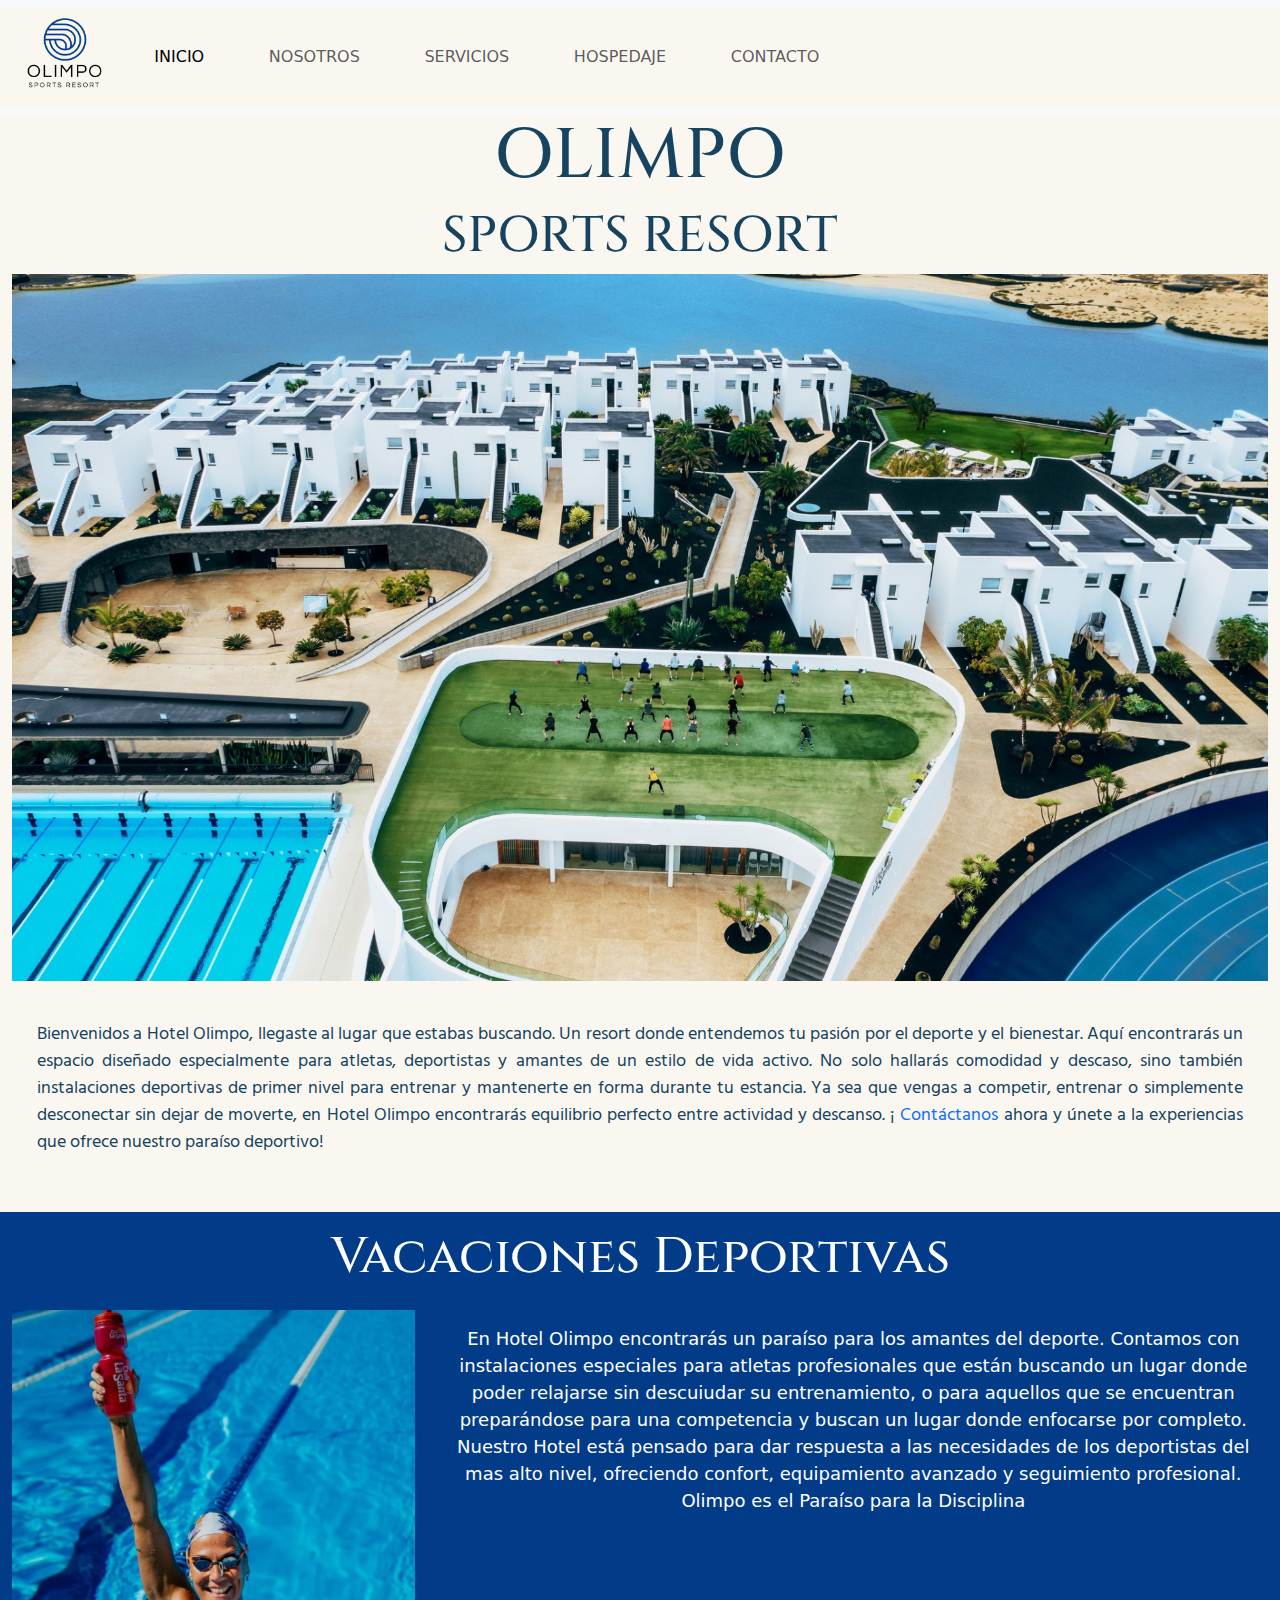
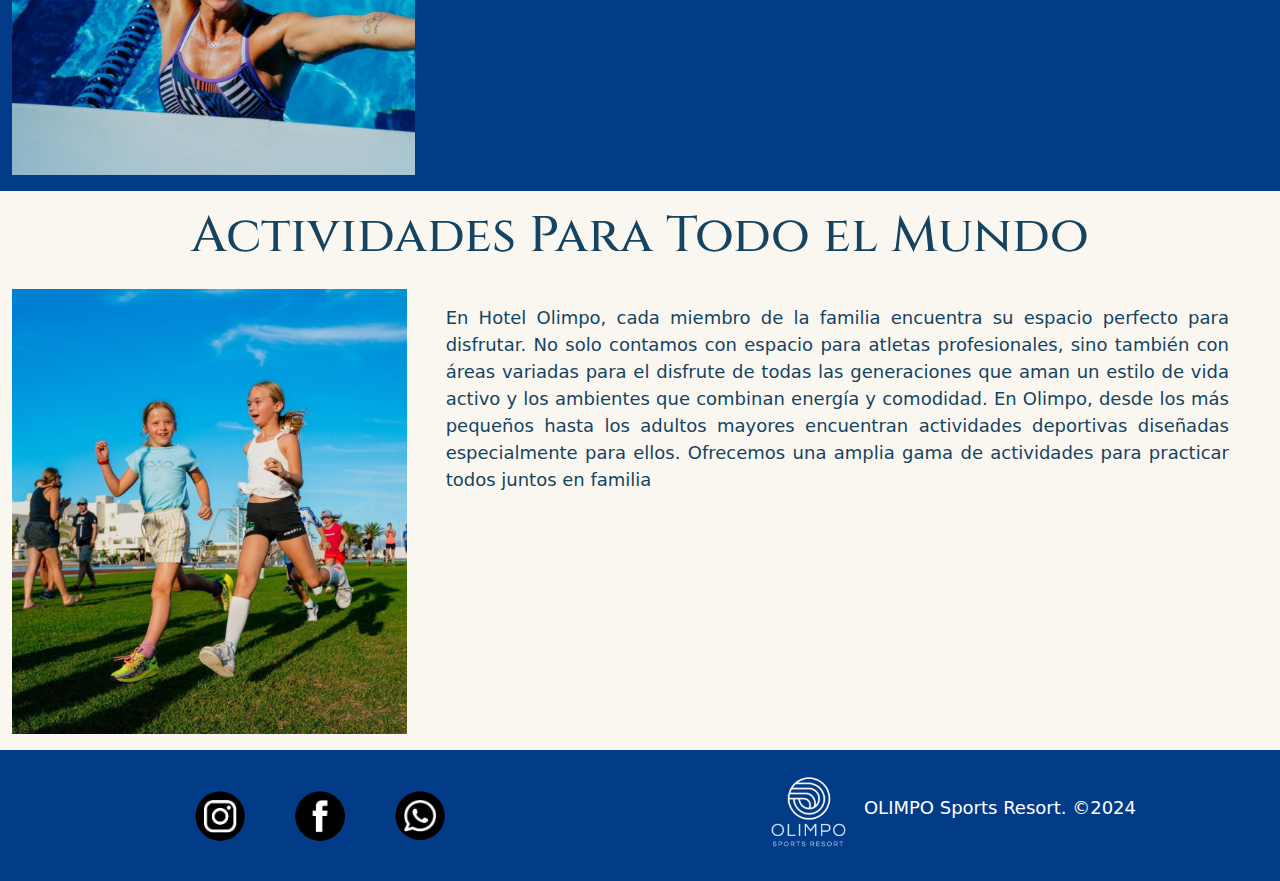
==== index.html @ 12d0272a "Agregado de archivos paginas Hotel Olimpo" ====
<!DOCTYPE html>
<html lang="es">
<head>
    <meta charset="UTF-8">
    <meta name="viewport" content="width=device-width, initial-scale=1.0">
    <!--Fuente de google Font-->
    <link rel="preconnect" href="https://fonts.googleapis.com">
    <link rel="preconnect" href="https://fonts.gstatic.com" crossorigin>
    <link href="https://fonts.googleapis.com/css2?family=Hind:wght@300;400;500;600;700&display=swap" rel="stylesheet">
    <link rel="preconnect" href="https://fonts.googleapis.com">
    <link rel="preconnect" href="https://fonts.gstatic.com" crossorigin>
    <link href="https://fonts.googleapis.com/css2?family=Cinzel:wght@400..900&display=swap" rel="stylesheet">
    <!--BOOTSTRAP-->
    <link href="https://cdn.jsdelivr.net/npm/bootstrap@5.3.3/dist/css/bootstrap.min.css" rel="stylesheet" integrity="sha384-QWTKZyjpPEjISv5WaRU9OFeRpok6YctnYmDr5pNlyT2bRjXh0JMhjY6hW+ALEwIH" crossorigin="anonymous">
    <!--CSS-->
    <link rel="stylesheet" href="./styles/styles.css">
    <title>OLIMPO: Sports Resort</title>
</head>
<body>
    <header>
        <!--Barra de Navegacion-->
        <nav class="navbar navbar-expand-lg bg-body-tertiary">
            <div class="container-fluid barra-navegacion">
              <a class="navbar-brand logo-nav" href="./index.html">
                <img src="./assets/logo.png" class="logo-claro" alt="">
              </a>
              <button class="navbar-toggler" type="button" data-bs-toggle="collapse" data-bs-target="#navbarSupportedContent" aria-controls="navbarSupportedContent" aria-expanded="false" aria-label="Toggle navigation">
                <span class="navbar-toggler-icon"></span>
              </button>
              <div class="collapse navbar-collapse" id="navbarSupportedContent">
                <ul class="navbar-nav">
                  <li class="nav-item">
                    <a class="nav-link active" aria-current="page" href="./index.html">INICIO</a>
                  </li>
                  <li class="nav-item">
                    <a class="nav-link" href="./pages/nosotros.html">NOSOTROS</a>
                  </li>
                  <li class="nav-item">
                    <a class="nav-link" href="./pages/servicios.html">SERVICIOS</a>
                  </li>
                  <li class="nav-item">
                    <a class="nav-link" href="./pages/hospedaje.html">HOSPEDAJE</a>
                  </li>
                  <li class="nav-item">
                    <a class="nav-link" href="./pages/contacto.html">CONTACTO</a>
                  </li>
                </ul>
              </div>
            </div>
          </nav> 
    </header>
    <main>
        <div class="container-fluid">
            <div class="row">
                <div class="col">
                    <h1>OLIMPO</h1>
                    <h2>SPORTS RESORT</h2>
                </div>
            </div>
            <div class="row">
                <div class="col">
                    <img class="img-fluid" src="./assets/hotel-aereo.png" alt="">
                </div>
            </div>  
            <div class="row">
                <div class="col parrafo-inicial">
                    <p>Bienvenidos a Hotel Olimpo, llegaste al lugar que estabas buscando. Un resort donde entendemos tu pasión por el deporte y el bienestar. Aquí encontrarás un espacio diseñado especialmente para atletas, deportistas y amantes de un estilo de vida activo. No solo hallarás comodidad y descaso, sino también instalaciones deportivas de primer nivel para entrenar y mantenerte en forma durante tu estancia. Ya sea que vengas a competir, entrenar o simplemente desconectar sin dejar de moverte, en Hotel Olimpo encontrarás equilibrio perfecto entre actividad y descanso. ¡ <span><a href="./pages/contacto.html">Contáctanos</a></span> ahora y únete a la experiencias que ofrece nuestro paraíso deportivo!</p>
                </div>
            </div>
            <div class="row fondo-oscuro">
                <div class="col">
                    <h2 class="h2-fondo-oscuro">Vacaciones Deportivas</h2>
                </div>
            </div>   
            <div class="row fondo-oscuro">
                <div class="col-12 col-md-4">
                    <figure>
                        <img src="./assets/pro.jpeg" class="imagen-natacion-pro" alt="">
                    </figure>
                </div>
                <div class="col-12 col-md-8">
                    <p class="text-center p-fondo-oscuro">En Hotel Olimpo encontrarás un paraíso para los amantes del deporte. Contamos con instalaciones especiales para atletas profesionales que están buscando un lugar donde poder relajarse sin descuiudar su entrenamiento, o para aquellos que se encuentran preparándose para una competencia y buscan un lugar donde enfocarse por completo. Nuestro Hotel está pensado para dar respuesta a las necesidades de los deportistas del mas alto nivel, ofreciendo confort, equipamiento avanzado y seguimiento profesional. Olimpo es el Paraíso para la Disciplina</p>
                </div>
            </div>
            <div class="row">
                <div class="col">
                    <h2 class="h2-fondo-claro">Actividades Para Todo el Mundo</h2>
                </div>
            <div class="row">
                <div class="col-12 col-md-4">
                    <figure>
                        <img src="./assets/family.jpeg" alt="" class="imagen-flia">
                    </figure>                
                </div>
                <div class="col-12 col-md-8">
                    <p>En Hotel Olimpo, cada miembro de la familia encuentra su espacio perfecto para disfrutar. No solo contamos con espacio para atletas profesionales, sino también con áreas variadas para el disfrute de todas las generaciones que aman un estilo de vida activo y los ambientes que combinan energía y comodidad. En Olimpo, desde los más pequeños hasta los adultos mayores encuentran actividades deportivas diseñadas especialmente para ellos. Ofrecemos una amplia gama de actividades para practicar todos juntos en familia</p>
                </div>
            </div>
        </div>
    </main>
    <footer>
        <div class="container-fluid container-footer">
            <div class="row">
                <div class="col-12 col-md-6 box-redes">
                    <a href="#">
                        <img src="./assets/iglogo.png" class="logo-instagram" alt="">
                    </a>
                    <a href="#">
                        <img src="./assets/fblogo.png" class="logo-facebook" alt="">
                    </a>  
                    <a href="#">
                        <img src="./assets/wslogo.png" class="logo-whatsapp" alt="">
                    </a> 
                </div>
                <div class="col-12 col-md-6 box-copy">
                    <a href="./index.html">
                        <img src="./assets/logo-fondo-oscuro.png" class="logo-oscuro" alt="">
                    </a>
                    <p class="p-fondo-oscuro">OLIMPO Sports Resort. ©2024</p>
                </div>
            </div>
        </div>    
    </footer>
    <!--SCRIPT BOOTSTRAP-->
    <script src="https://cdn.jsdelivr.net/npm/bootstrap@5.3.3/dist/js/bootstrap.bundle.min.js" integrity="sha384-YvpcrYf0tY3lHB60NNkmXc5s9fDVZLESaAA55NDzOxhy9GkcIdslK1eN7N6jIeHz" crossorigin="anonymous"></script>
</body>
</html>
---- styles/styles.css ----
/** Font Family: "Hind", serif 
 font-family: "Cinzel", serif;**/

 /**Paleta colores
 #faf7f1
 #2e86c1
 #d7ccc8
 #efebe9
 #d6eaf8

 #023c89
 #000000
 #0b5345
 #154360
 #f9a825
 **/

* {
    margin: 0;
    padding: 0;
}

/**HEADER**/

nav {
    padding-top: 0%;
    padding-bottom: 0%;
}

.barra-navegacion {
    background-color: #faf7f1;
    margin: 0%;
    padding: 0%;
    align-items: center;
}

.logo-claro {
    width: 80px;
    margin: 5%;
}
.logo-nav {
    margin-left: 16px;
    padding: 5px;
}
 
a {
    text-decoration: none;
}

ul {
    margin-right: 0%;
    align-items: center;
}

.navbar-nav li {
    margin-left: 5%;
    margin-right: 5%;
}

/**MAIN**/

body {
    background-color: #faf7f1;
}

h1 { 
    font-size: 70px;
    font-family: "Cinzel", serif;
    text-align: center;
    color: #154360;
}

.h1-fondo-oscuro {
    font-size: 70px;
    font-family: "Cinzel", serif;
    text-align: center;
    color: #ffffff;
}

h2 {
    font-size: 50px;
    font-family: "Cinzel", serif;
    text-align: center;
    color: #154360;
} 

.parrafo-inicial {
    font-family: "Hind", serif;
    margin: 25px 10px;
    text-align: justify;
    font-size: large;
}

.h2-fondo-oscuro {
    color: #ffffff;
    padding: 15px;
}


.fondo-oscuro {
    background-color: #023c89;
}

.p-fondo-oscuro {
    color: #ffffff;
    font-size: large;
    text-align: justify;
    padding: 15px;
}

.imagen-natacion-pro {
    width: 100%;
}


.h2-fondo-claro {
    color: #154360;
    padding: 15px;
}

p {
    color: #154360;
    font-size: large;
    text-align: justify;
    padding: 15px;
}

.imagen-flia {
    width: 100%;
}

.staf-image {
    width: 100%;
    padding: 8%;
}

.img-hospedaje {
    width: 100%;
    padding-top: 5%;
}

.carousel-inner {
    padding: 10%;
}

.img-contacto {
    width: 100%;
    border-radius: 10px;
}

.formulario-oscuro {
    color: #ffffff;
}

/**FOOTER**/

.container-footer {
    background-color: #023c89;
}

.box-redes {
    display: flex !important;
    gap: 50px;
    justify-content: center;
    align-items: center;
    padding: 2%;
}

.logo-instagram {
    width: 50px;
    }

.logo-facebook {
    width: 50px;
}

.logo-whatsapp {
    width: 50px;
}

.box-copy {
    display: flex !important;
    justify-content: center;
    align-items: center;
    padding: 2%;
}

.logo-oscuro {
    width: 80px;
}
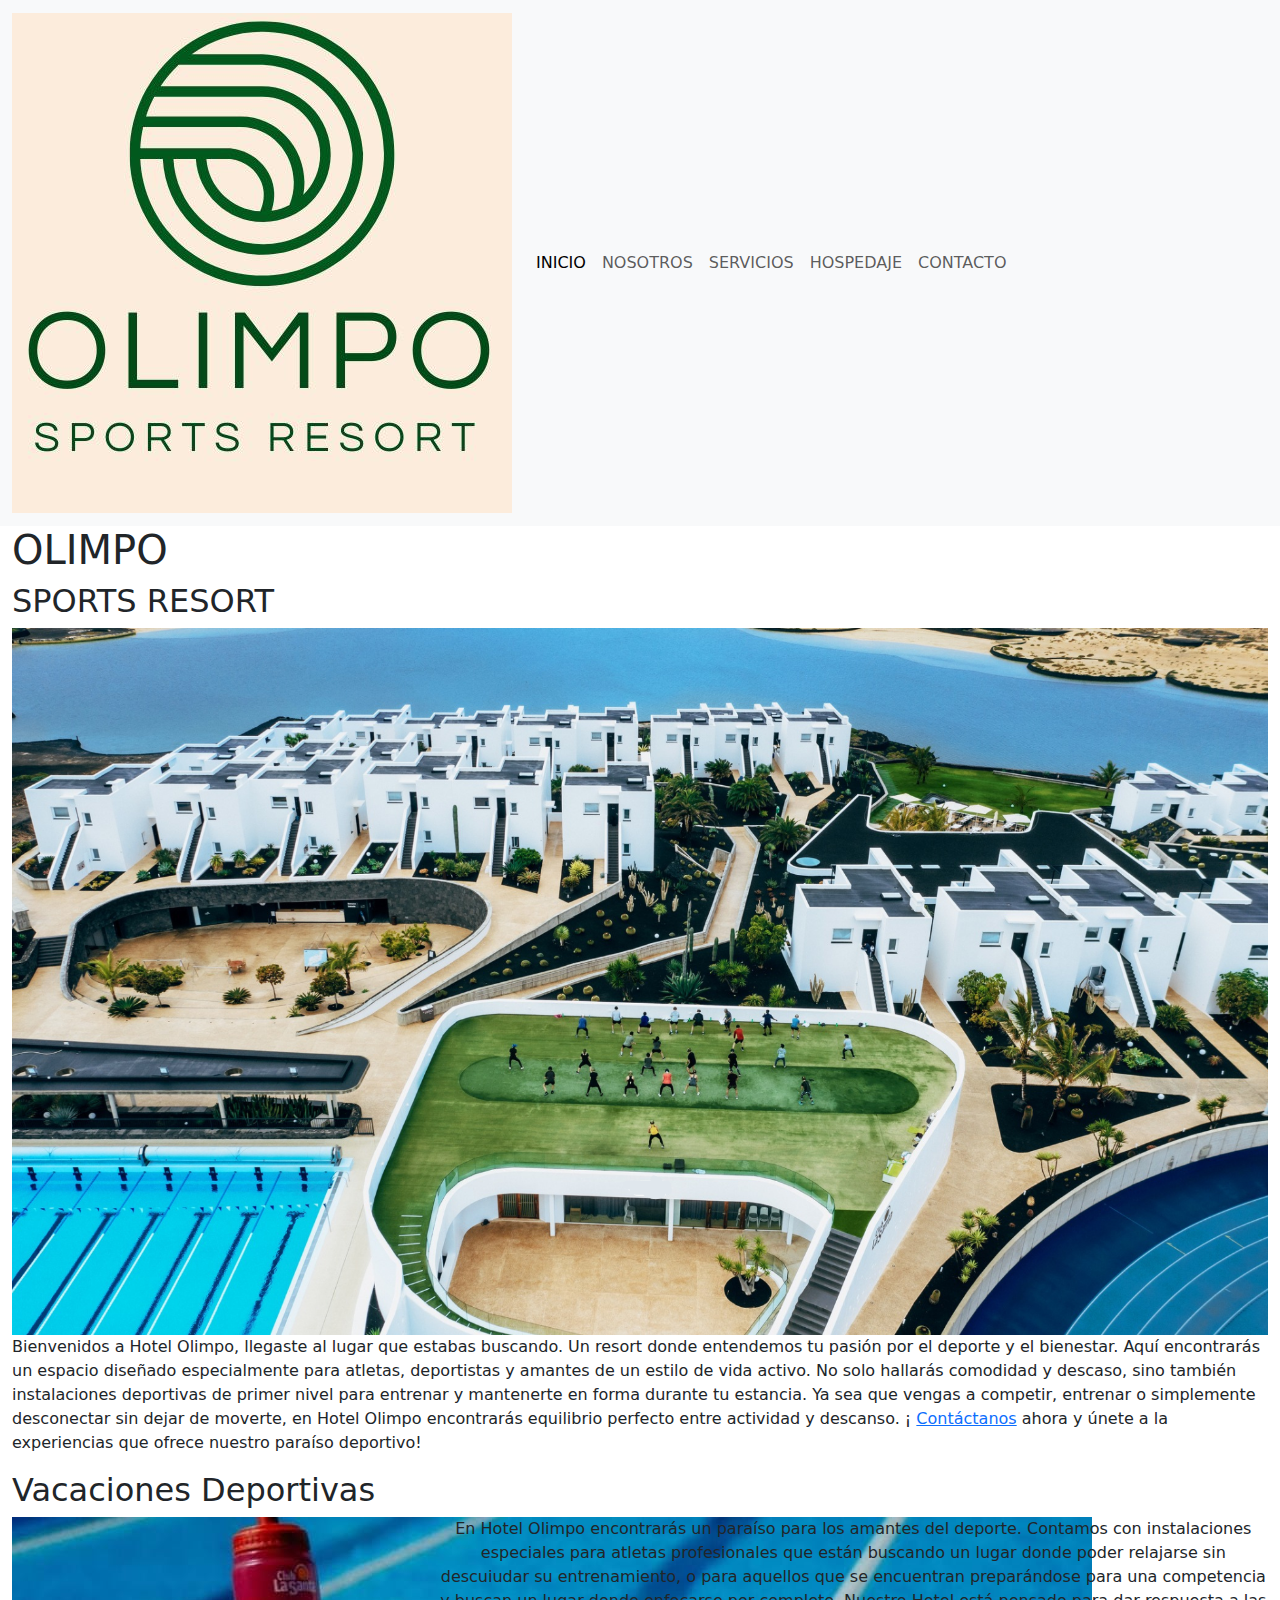
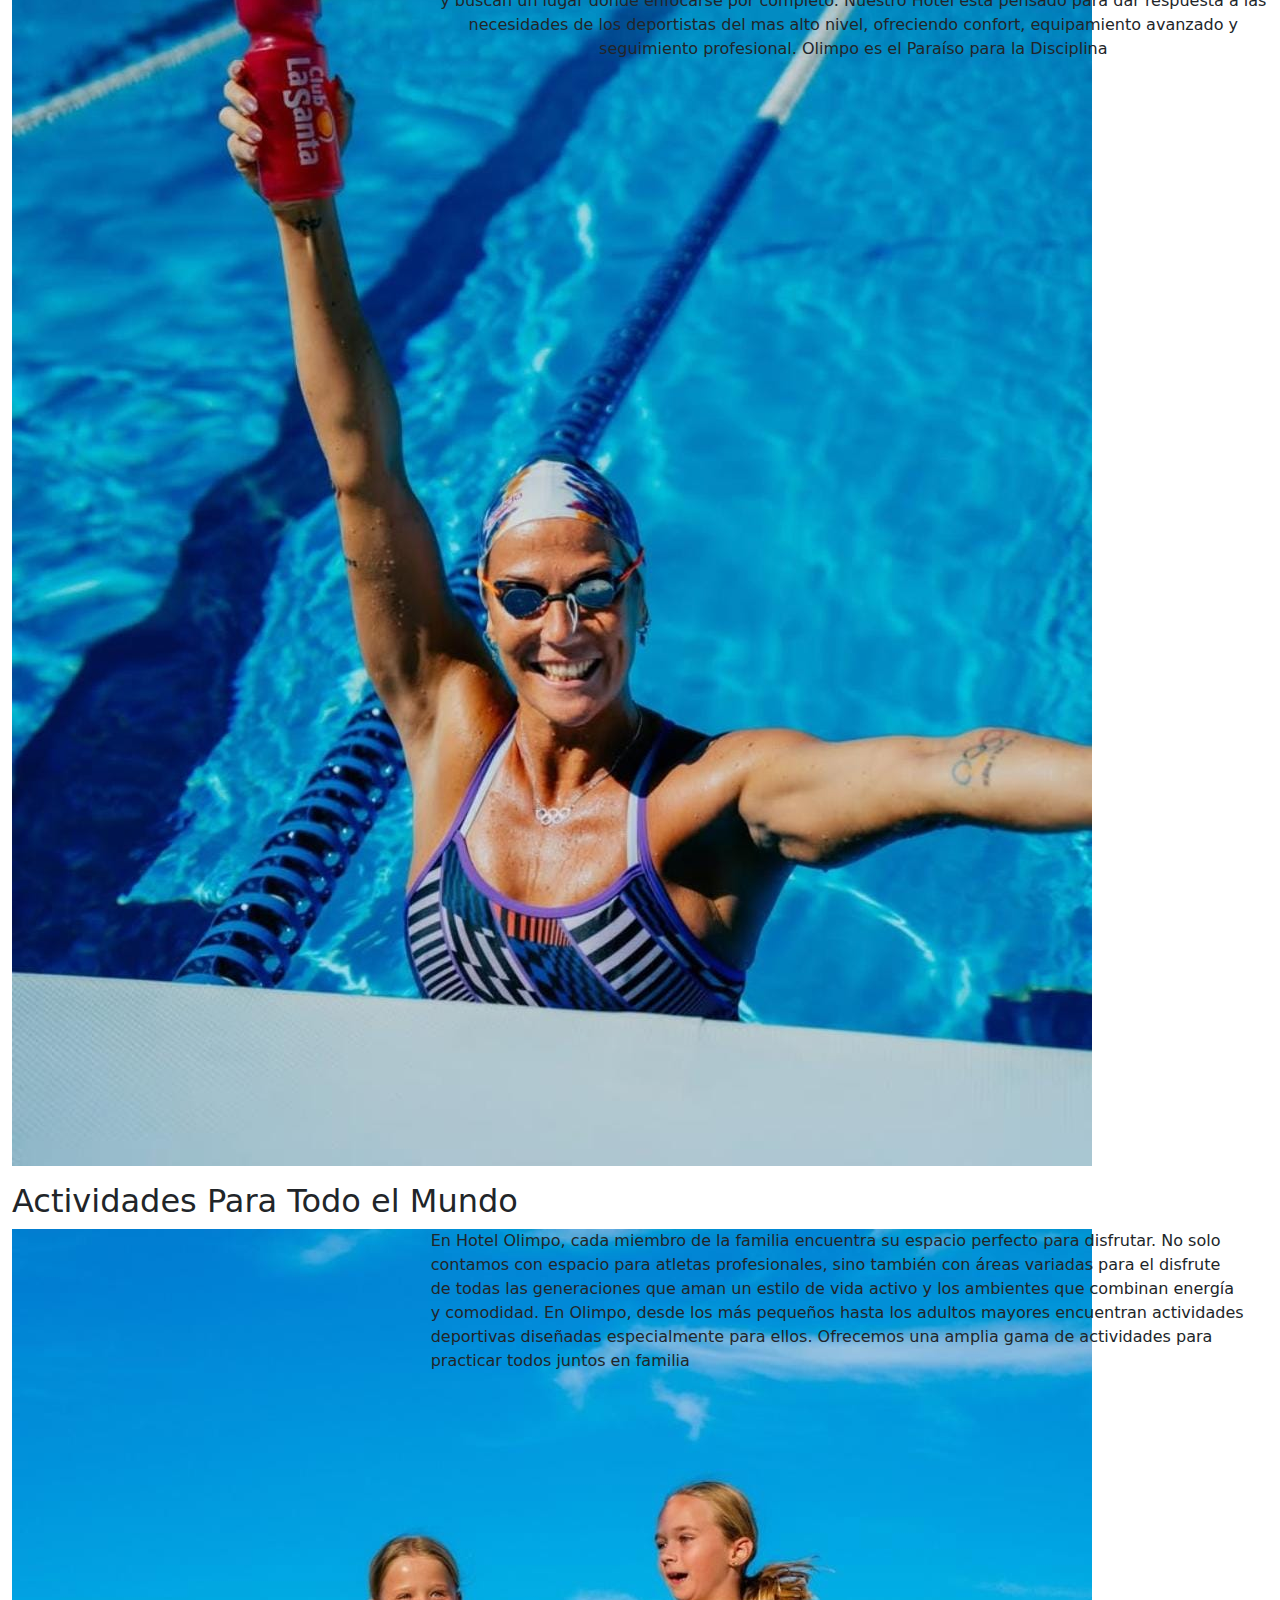
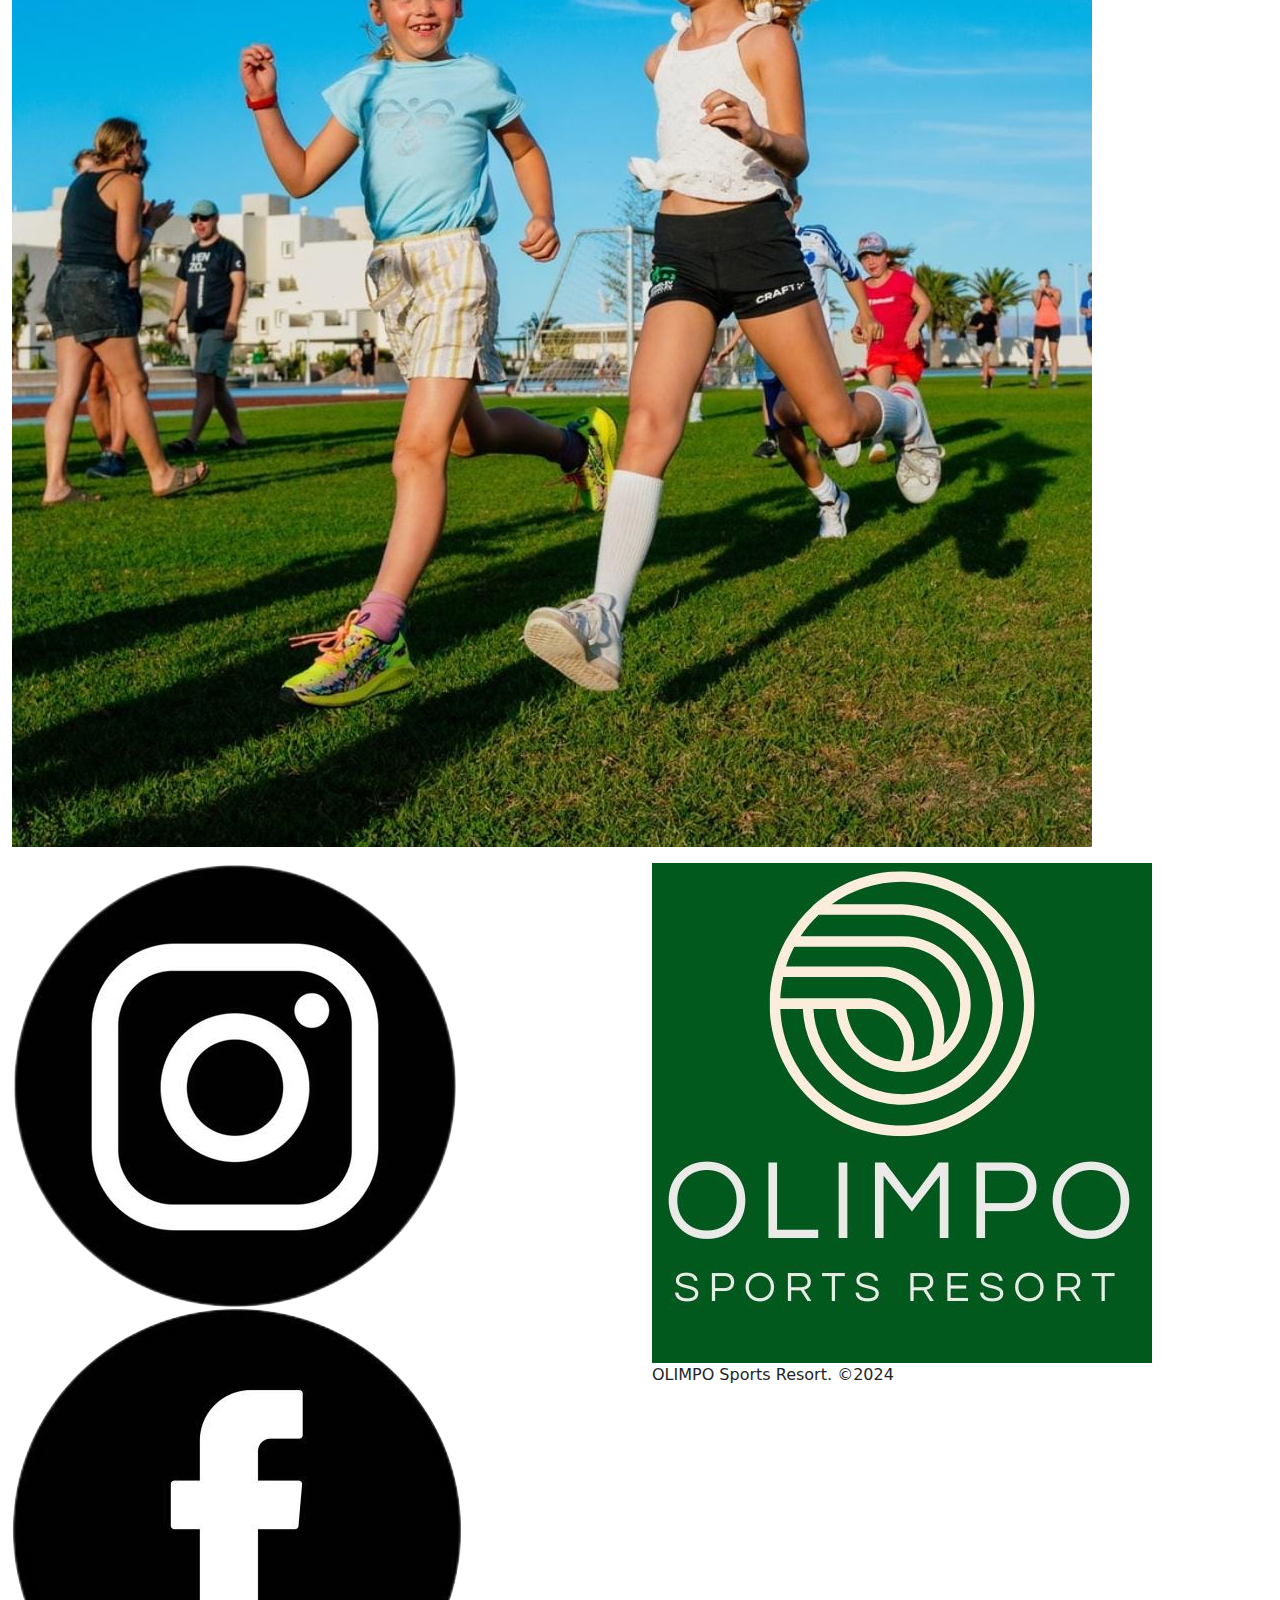
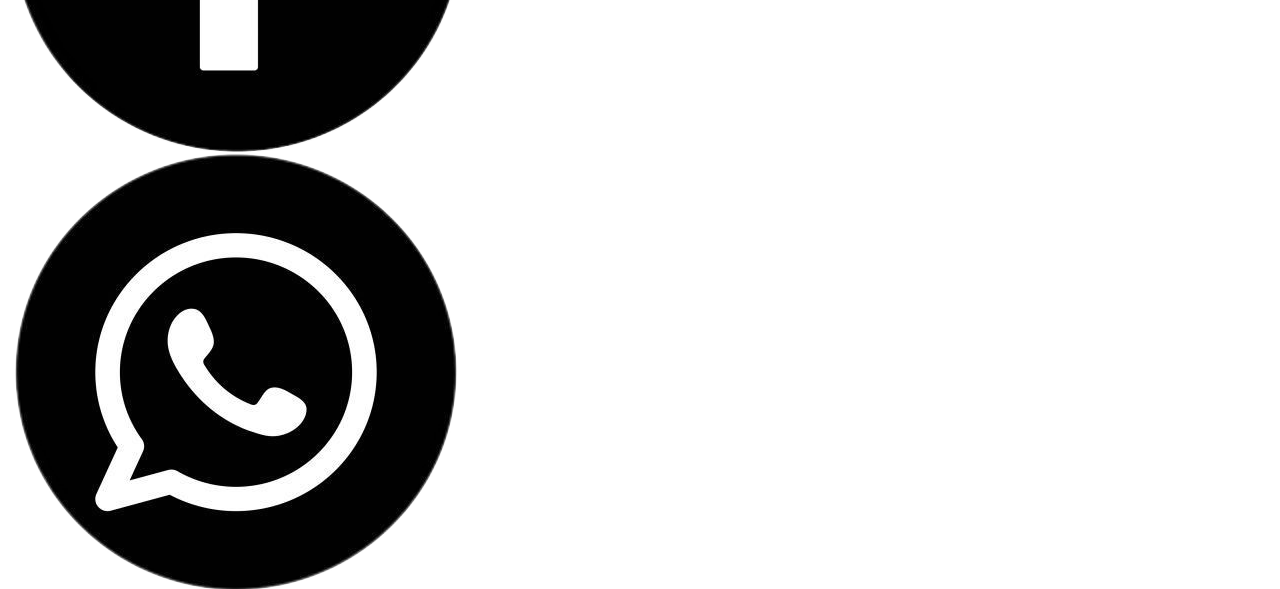
==== commit 1af12627: "se agregaron los partials y se enrutaron a styles.scss" ====
--- a/index.html
+++ b/index.html
@@ -6,10 +6,10 @@
     <!--Fuente de google Font-->
     <link rel="preconnect" href="https://fonts.googleapis.com">
     <link rel="preconnect" href="https://fonts.gstatic.com" crossorigin>
-    <link href="https://fonts.googleapis.com/css2?family=Hind:wght@300;400;500;600;700&display=swap" rel="stylesheet">
+    <link href="https://fonts.googleapis.com/css2?family=Cinzel:wght@400..900&display=swap" rel="stylesheet">
     <link rel="preconnect" href="https://fonts.googleapis.com">
     <link rel="preconnect" href="https://fonts.gstatic.com" crossorigin>
-    <link href="https://fonts.googleapis.com/css2?family=Cinzel:wght@400..900&display=swap" rel="stylesheet">
+    <link href="https://fonts.googleapis.com/css2?family=Montserrat:ital,wght@0,100..900;1,100..900&display=swap" rel="stylesheet">
     <!--BOOTSTRAP-->
     <link href="https://cdn.jsdelivr.net/npm/bootstrap@5.3.3/dist/css/bootstrap.min.css" rel="stylesheet" integrity="sha384-QWTKZyjpPEjISv5WaRU9OFeRpok6YctnYmDr5pNlyT2bRjXh0JMhjY6hW+ALEwIH" crossorigin="anonymous">
     <!--CSS-->
@@ -20,9 +20,9 @@
     <header>
         <!--Barra de Navegacion-->
         <nav class="navbar navbar-expand-lg bg-body-tertiary">
-            <div class="container-fluid barra-navegacion">
-              <a class="navbar-brand logo-nav" href="./index.html">
-                <img src="./assets/logo.png" class="logo-claro" alt="">
+            <div class="container-fluid box-navbar">
+              <a class="navbar-brand" href="./index.html">
+                <img src="./assets/logo nuevo light.jpg" class="logo-light" alt="">
               </a>
               <button class="navbar-toggler" type="button" data-bs-toggle="collapse" data-bs-target="#navbarSupportedContent" aria-controls="navbarSupportedContent" aria-expanded="false" aria-label="Toggle navigation">
                 <span class="navbar-toggler-icon"></span>
@@ -53,7 +53,8 @@
         <div class="container-fluid">
             <div class="row">
                 <div class="col">
-                    <h1>OLIMPO</h1>
+                    <h1 class="
+                    h1-inicio">OLIMPO</h1>
                     <h2>SPORTS RESORT</h2>
                 </div>
             </div>
@@ -114,7 +115,7 @@
                 </div>
                 <div class="col-12 col-md-6 box-copy">
                     <a href="./index.html">
-                        <img src="./assets/logo-fondo-oscuro.png" class="logo-oscuro" alt="">
+                        <img src="./assets/logo nuevo dark.jpg" class="logo-dark" alt="">
                     </a>
                     <p class="p-fondo-oscuro">OLIMPO Sports Resort. ©2024</p>
                 </div>
--- a/styles/styles.css
+++ b/styles/styles.css
@@ -1,191 +1,18 @@
-
- /** Font Family: "Hind", serif 
- font-family: "Cinzel", serif;**/
-
- /**Paleta colores
- #faf7f1
- #2e86c1
- #d7ccc8
- #efebe9
- #d6eaf8
-
- #023c89
- #000000
- #0b5345
- #154360
- #f9a825
- **/
-
+/*BASE*/
 * {
-    margin: 0;
-    padding: 0;
+  margin: 0;
+  padding: 0;
 }
 
-/**HEADER**/
+/*  font-family: "Cinzel", serif;
+    font-family: "Montserrat", sans-serif;
+    font-family: Arial, Helvetica, sans-serif*/
+/*UTILITIES*/
+/*BACKGORUND COLORS*/
+/*FUENTES*/
+/*MAPA FUENTES*/
+/*IMG MIXIN*/
+/*BOX MIXIN*/
+/*COMPONENTS*/
 
-nav {
-    padding-top: 0%;
-    padding-bottom: 0%;
-}
-
-.barra-navegacion {
-    background-color: #faf7f1;
-    margin: 0%;
-    padding: 0%;
-    align-items: center;
-}
-
-.logo-claro {
-    width: 80px;
-    margin: 5%;
-}
-.logo-nav {
-    margin-left: 16px;
-    padding: 5px;
-}
- 
-a {
-    text-decoration: none;
-}
-
-ul {
-    margin-right: 0%;
-    align-items: center;
-}
-
-.navbar-nav li {
-    margin-left: 5%;
-    margin-right: 5%;
-}
-
-/**MAIN**/
-
-body {
-    background-color: #faf7f1;
-}
-
-h1 { 
-    font-size: 70px;
-    font-family: "Cinzel", serif;
-    text-align: center;
-    color: #154360;
-}
-
-.h1-fondo-oscuro {
-    font-size: 70px;
-    font-family: "Cinzel", serif;
-    text-align: center;
-    color: #ffffff;
-}
-
-h2 {
-    font-size: 50px;
-    font-family: "Cinzel", serif;
-    text-align: center;
-    color: #154360;
-} 
-
-.parrafo-inicial {
-    font-family: "Hind", serif;
-    margin: 25px 10px;
-    text-align: justify;
-    font-size: large;
-}
-
-.h2-fondo-oscuro {
-    color: #ffffff;
-    padding: 15px;
-}
-
-
-.fondo-oscuro {
-    background-color: #023c89;
-}
-
-.p-fondo-oscuro {
-    color: #ffffff;
-    font-size: large;
-    text-align: justify;
-    padding: 15px;
-}
-
-.imagen-natacion-pro {
-    width: 100%;
-}
-
-
-.h2-fondo-claro {
-    color: #154360;
-    padding: 15px;
-}
-
-p {
-    color: #154360;
-    font-size: large;
-    text-align: justify;
-    padding: 15px;
-}
-
-.imagen-flia {
-    width: 100%;
-}
-
-.staf-image {
-    width: 100%;
-    padding: 8%;
-}
-
-.img-hospedaje {
-    width: 100%;
-    padding-top: 5%;
-}
-
-.carousel-inner {
-    padding: 10%;
-}
-
-.img-contacto {
-    width: 100%;
-    border-radius: 10px;
-}
-
-.formulario-oscuro {
-    color: #ffffff;
-}
-
-/**FOOTER**/
-
-.container-footer {
-    background-color: #023c89;
-}
-
-.box-redes {
-    display: flex !important;
-    gap: 50px;
-    justify-content: center;
-    align-items: center;
-    padding: 2%;
-}
-
-.logo-instagram {
-    width: 50px;
-    }
-
-.logo-facebook {
-    width: 50px;
-}
-
-.logo-whatsapp {
-    width: 50px;
-}
-
-.box-copy {
-    display: flex !important;
-    justify-content: center;
-    align-items: center;
-    padding: 2%;
-}
-
-.logo-oscuro {
-    width: 80px;
-}
+/*# sourceMappingURL=styles.css.map */
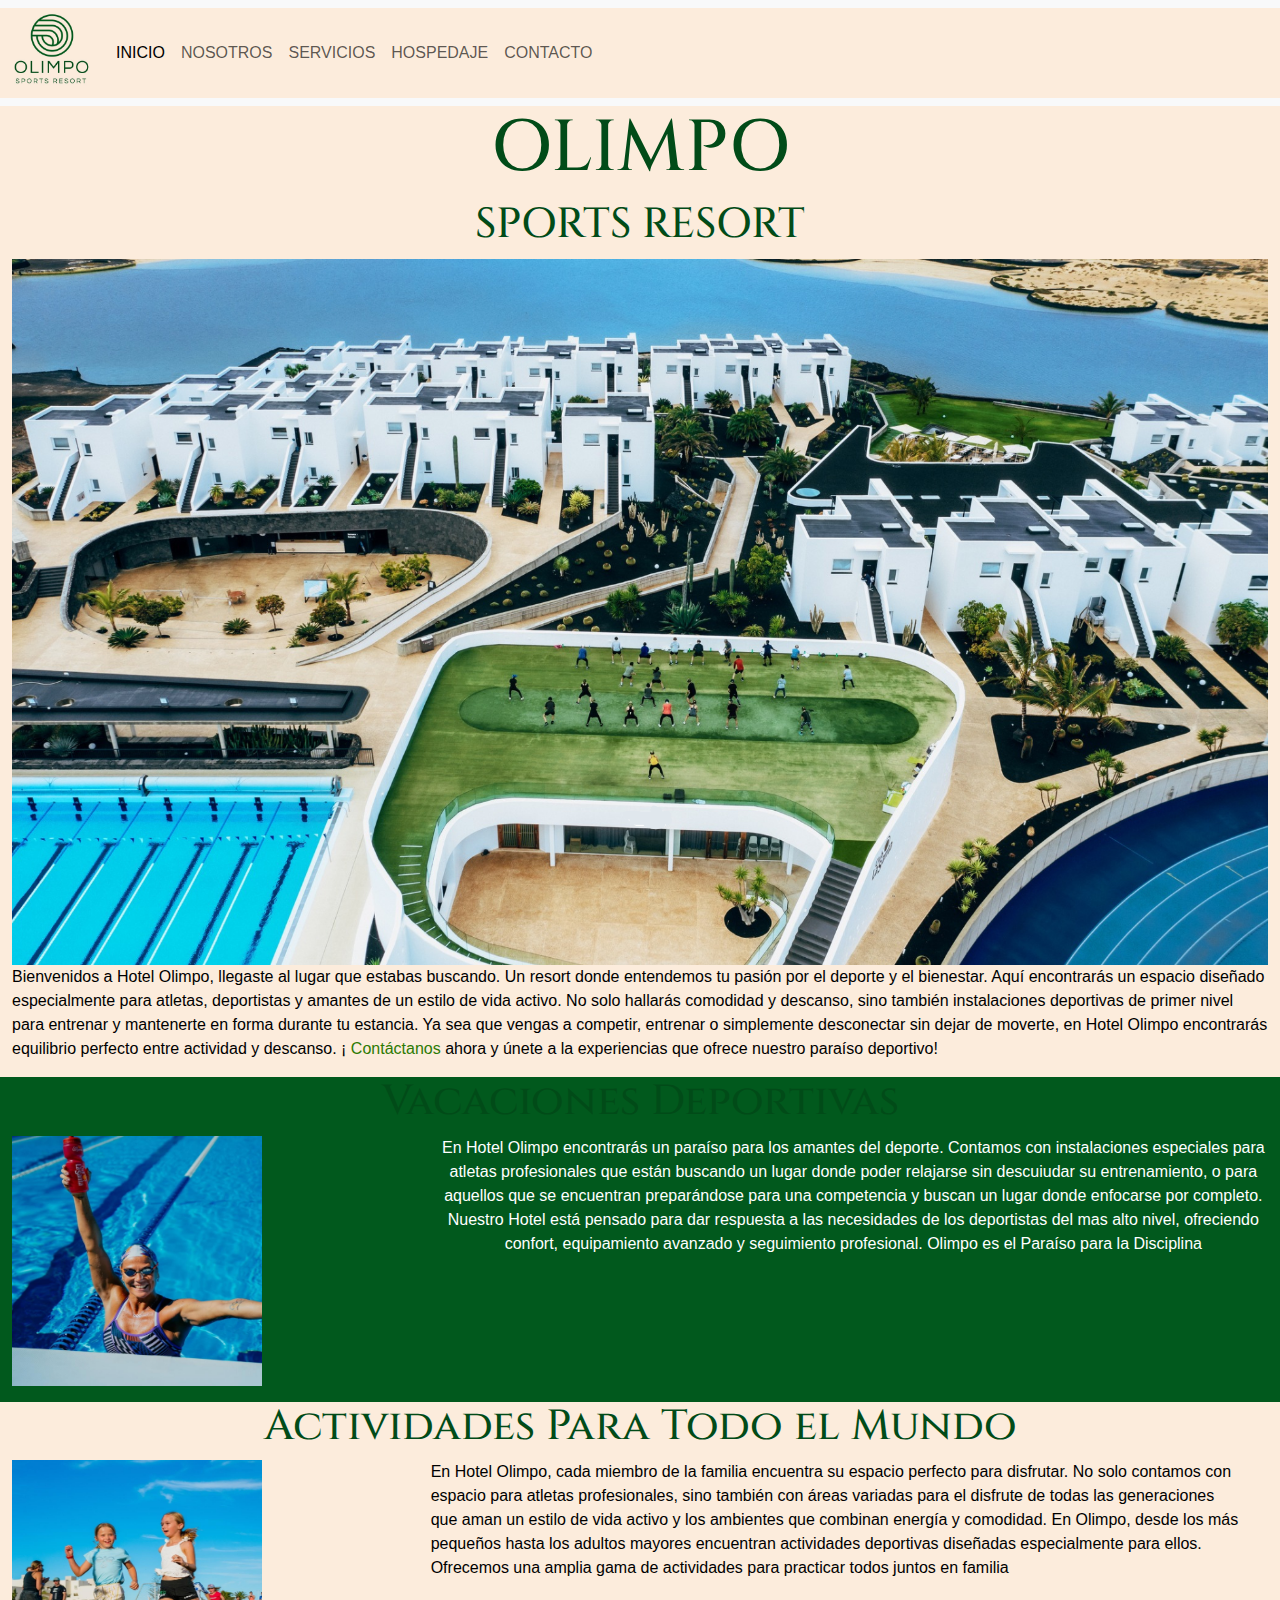
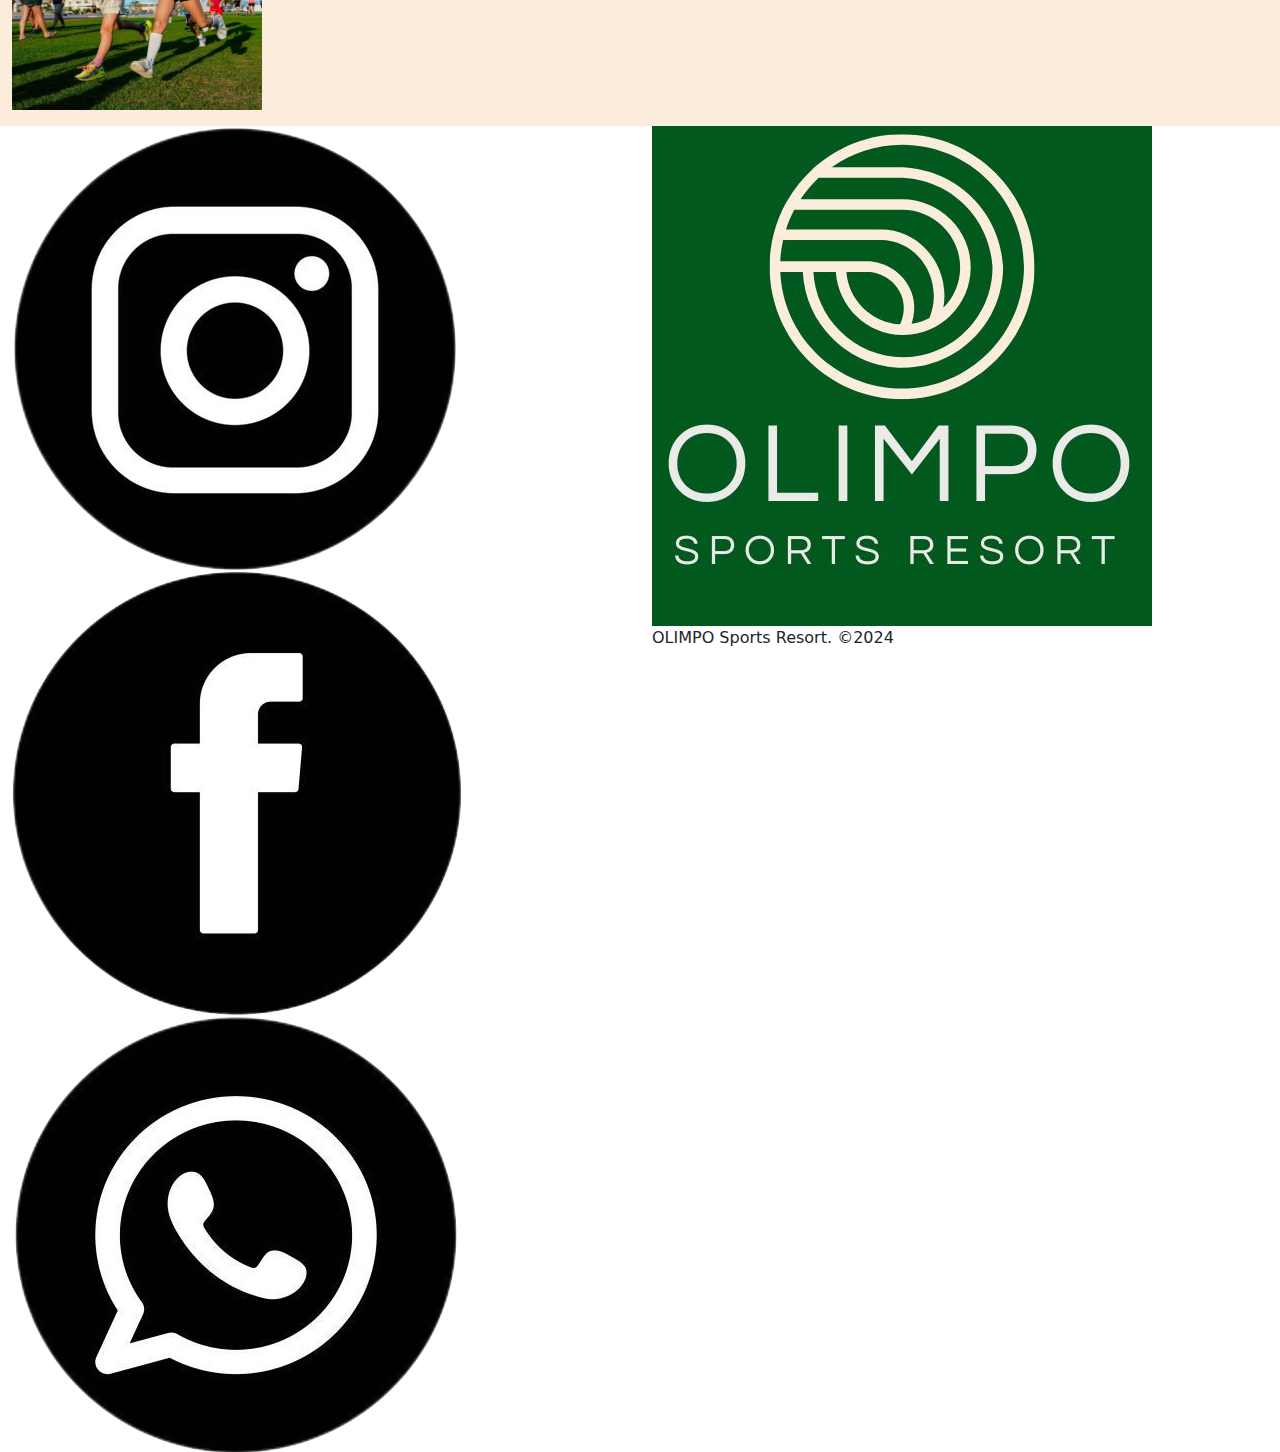
==== commit fb44dbe0: "se agrego estilado del Home" ====
--- a/index.html
+++ b/index.html
@@ -50,7 +50,7 @@
           </nav> 
     </header>
     <main>
-        <div class="container-fluid">
+        <div class="container-fluid box-portada">
             <div class="row">
                 <div class="col">
                     <h1 class="
@@ -60,12 +60,12 @@
             </div>
             <div class="row">
                 <div class="col">
-                    <img class="img-fluid" src="./assets/hotel-aereo.png" alt="">
+                    <img class="img-fluid img-portada" src="./assets/hotel-aereo.png" alt="">
                 </div>
             </div>  
             <div class="row">
                 <div class="col parrafo-inicial">
-                    <p>Bienvenidos a Hotel Olimpo, llegaste al lugar que estabas buscando. Un resort donde entendemos tu pasión por el deporte y el bienestar. Aquí encontrarás un espacio diseñado especialmente para atletas, deportistas y amantes de un estilo de vida activo. No solo hallarás comodidad y descaso, sino también instalaciones deportivas de primer nivel para entrenar y mantenerte en forma durante tu estancia. Ya sea que vengas a competir, entrenar o simplemente desconectar sin dejar de moverte, en Hotel Olimpo encontrarás equilibrio perfecto entre actividad y descanso. ¡ <span><a href="./pages/contacto.html">Contáctanos</a></span> ahora y únete a la experiencias que ofrece nuestro paraíso deportivo!</p>
+                    <p>Bienvenidos a Hotel Olimpo, llegaste al lugar que estabas buscando. Un resort donde entendemos tu pasión por el deporte y el bienestar. Aquí encontrarás un espacio diseñado especialmente para atletas, deportistas y amantes de un estilo de vida activo. No solo hallarás comodidad y descanso, sino también instalaciones deportivas de primer nivel para entrenar y mantenerte en forma durante tu estancia. Ya sea que vengas a competir, entrenar o simplemente desconectar sin dejar de moverte, en Hotel Olimpo encontrarás equilibrio perfecto entre actividad y descanso. ¡ <span><a href="./pages/contacto.html">Contáctanos</a></span> ahora y únete a la experiencias que ofrece nuestro paraíso deportivo!</p>
                 </div>
             </div>
             <div class="row fondo-oscuro">
--- a/styles/styles.css
+++ b/styles/styles.css
@@ -14,5 +14,87 @@
 /*IMG MIXIN*/
 /*BOX MIXIN*/
 /*COMPONENTS*/
+/*partial variables*/
+/*BACKGORUND COLORS*/
+/*FUENTES*/
+/*COLOR PALLETE*/
+/*MAPA FUENTES*/
+/**partial mixin*/
+/*IMG MIXIN*/
+/*BOX MIXIN*/
+/*componentes navbar*/
+nav div {
+  background-color: #fcecdc;
+  margin-bottom: 0;
+}
+nav div div {
+  width: 100%;
+}
+nav div div ul li {
+  font-family: "Monserrat", sans-serif;
+  color: #000000;
+}
+nav div div ul li a:hoover {
+  color: #2d7a03;
+}
+
+.logo-light {
+  width: 80px;
+  height: 80px;
+}
+
+.navbar-toggler {
+  color: #01591d;
+}
+
+/*Component HOME*/
+main {
+  background-color: #fcecdc;
+}
+
+.box-portada .h1-inicio, .box-portada h1, .box-portada h2 {
+  font-family: "Cinzel", serif;
+  text-align: center;
+  color: #014b18;
+  font-size: 72px;
+}
+.box-portada h2 {
+  font-size: 42px;
+}
+.box-portada .img-portada {
+  width: 100%;
+}
+.box-portada p {
+  font-family: "Monserrat", sans-serif;
+  color: #000000;
+  font-size: 16px;
+}
+.box-portada p span a {
+  color: #2d7a03;
+  text-decoration: none;
+}
+
+.fondo-oscuro {
+  background-color: #01591d;
+}
+.fondo-oscuro div p {
+  color: #ffffff;
+  font-family: "Monserrat", sans-serif;
+  text-align: justify;
+}
+
+.h2-fondo-oscuro {
+  color: #eceac9;
+  font-size: 56px;
+}
+
+.imagen-natacion-pro, .imagen-flia {
+  width: 250px;
+  height: 250px;
+}
+
+h1 {
+  font-size: 56px;
+}
 
 /*# sourceMappingURL=styles.css.map */
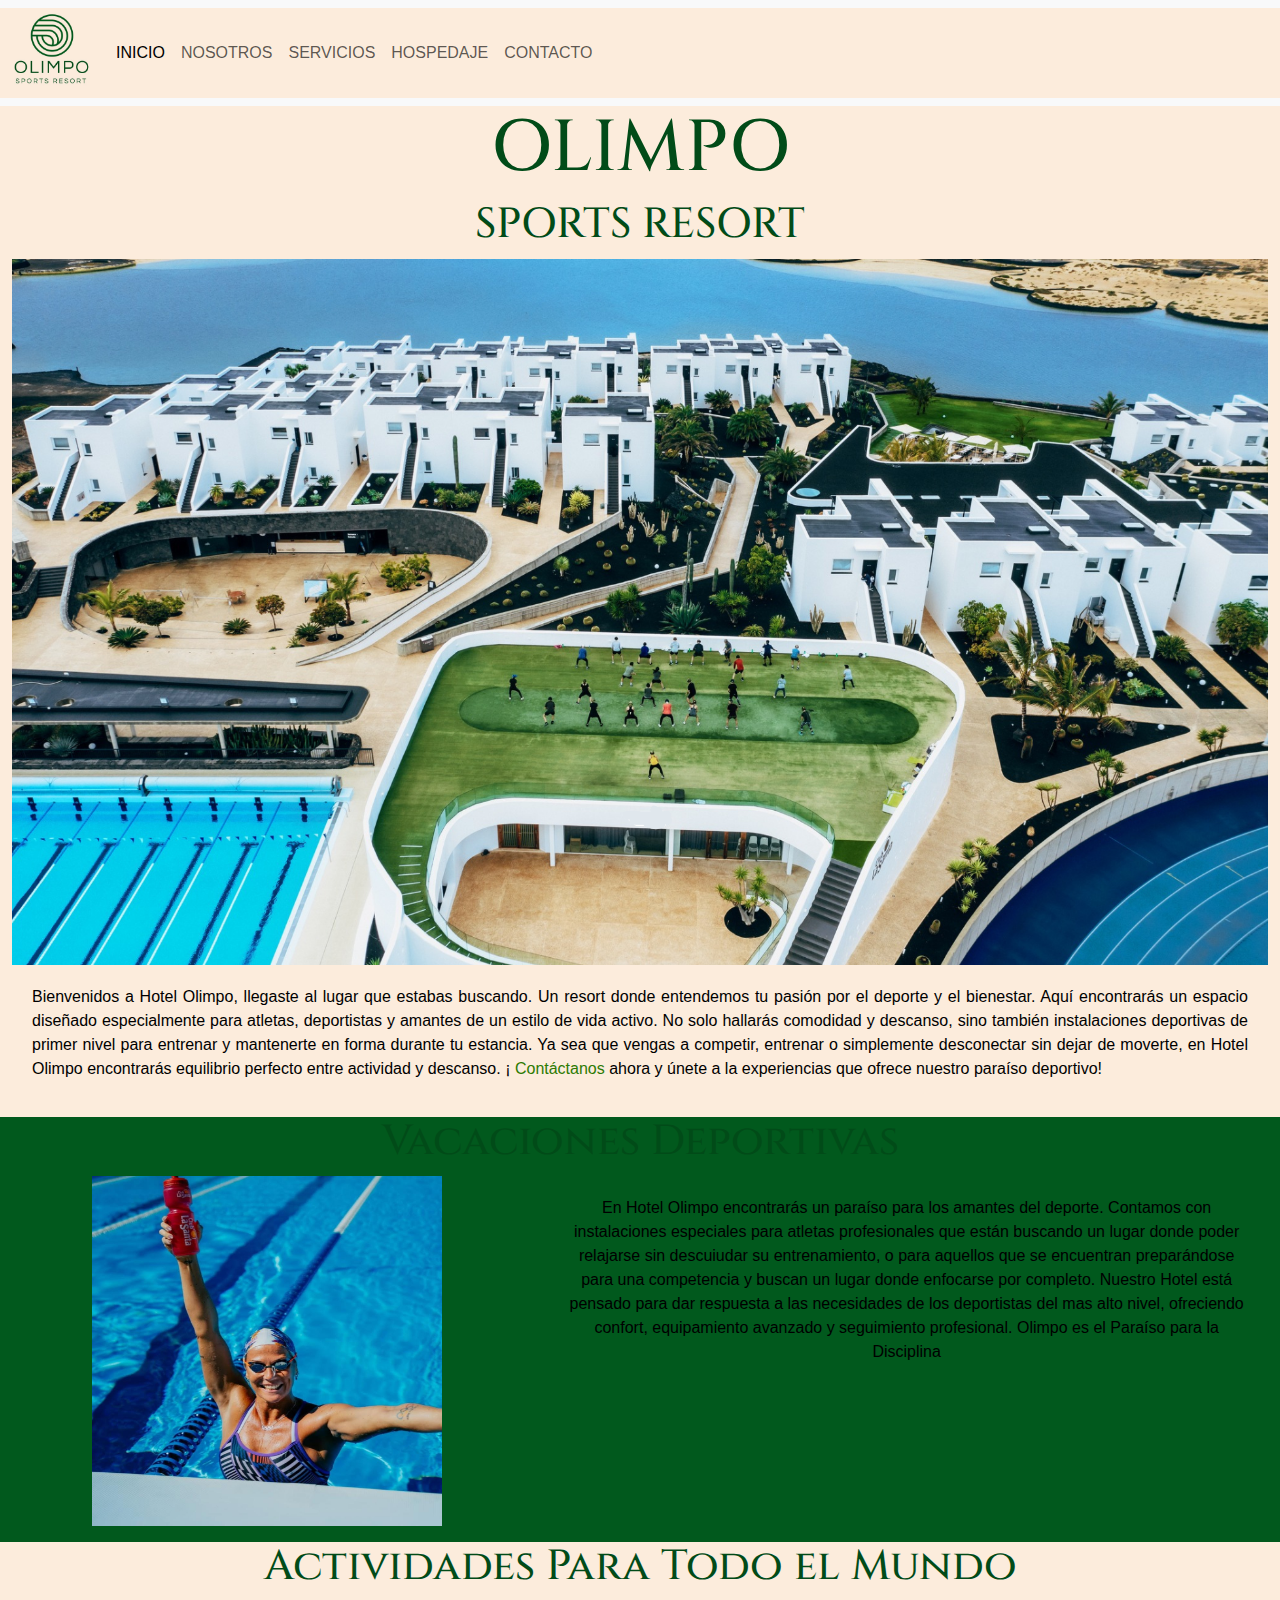
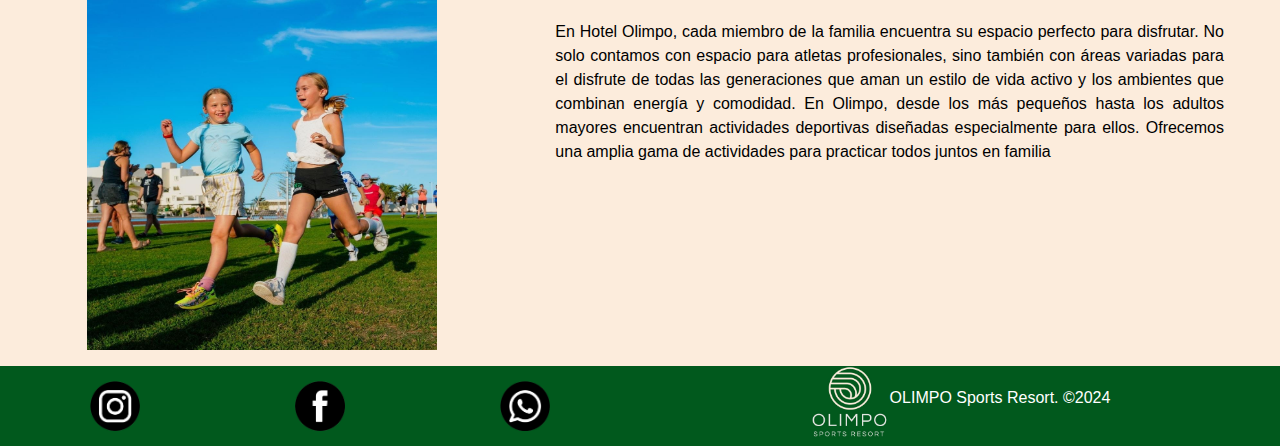
==== commit 611e8fd5: "se estilo el Home completo" ====
--- a/index.html
+++ b/index.html
@@ -74,12 +74,12 @@
                 </div>
             </div>   
             <div class="row fondo-oscuro">
-                <div class="col-12 col-md-4">
+                <div class="col-12 col-md-5">
                     <figure>
                         <img src="./assets/pro.jpeg" class="imagen-natacion-pro" alt="">
                     </figure>
                 </div>
-                <div class="col-12 col-md-8">
+                <div class="col-12 col-md-7 p2-home">
                     <p class="text-center p-fondo-oscuro">En Hotel Olimpo encontrarás un paraíso para los amantes del deporte. Contamos con instalaciones especiales para atletas profesionales que están buscando un lugar donde poder relajarse sin descuiudar su entrenamiento, o para aquellos que se encuentran preparándose para una competencia y buscan un lugar donde enfocarse por completo. Nuestro Hotel está pensado para dar respuesta a las necesidades de los deportistas del mas alto nivel, ofreciendo confort, equipamiento avanzado y seguimiento profesional. Olimpo es el Paraíso para la Disciplina</p>
                 </div>
             </div>
@@ -88,12 +88,12 @@
                     <h2 class="h2-fondo-claro">Actividades Para Todo el Mundo</h2>
                 </div>
             <div class="row">
-                <div class="col-12 col-md-4">
+                <div class="col-12 col-md-5">
                     <figure>
                         <img src="./assets/family.jpeg" alt="" class="imagen-flia">
                     </figure>                
                 </div>
-                <div class="col-12 col-md-8">
+                <div class="col-12 col-md-7 p3-home">
                     <p>En Hotel Olimpo, cada miembro de la familia encuentra su espacio perfecto para disfrutar. No solo contamos con espacio para atletas profesionales, sino también con áreas variadas para el disfrute de todas las generaciones que aman un estilo de vida activo y los ambientes que combinan energía y comodidad. En Olimpo, desde los más pequeños hasta los adultos mayores encuentran actividades deportivas diseñadas especialmente para ellos. Ofrecemos una amplia gama de actividades para practicar todos juntos en familia</p>
                 </div>
             </div>
--- a/styles/styles.css
+++ b/styles/styles.css
@@ -7,13 +7,6 @@
 /*  font-family: "Cinzel", serif;
     font-family: "Montserrat", sans-serif;
     font-family: Arial, Helvetica, sans-serif*/
-/*UTILITIES*/
-/*BACKGORUND COLORS*/
-/*FUENTES*/
-/*MAPA FUENTES*/
-/*IMG MIXIN*/
-/*BOX MIXIN*/
-/*COMPONENTS*/
 /*partial variables*/
 /*BACKGORUND COLORS*/
 /*FUENTES*/
@@ -47,12 +40,48 @@
   color: #01591d;
 }
 
+/*component FOOTER*/
+.container-footer {
+  background-color: #01591d;
+}
+
+.box-redes {
+  display: flex;
+  flex-direction: row;
+  justify-content: space-around;
+  align-items: center;
+}
+.box-redes a {
+  text-decoration: none;
+}
+.box-redes a .logo-instagram, .box-redes a .logo-whatsapp, .box-redes a .logo-facebook {
+  width: 50px;
+  height: 50px;
+}
+.box-copy {
+  display: flex;
+  flex-direction: row;
+  justify-content: center;
+  align-items: center;
+}
+
+.p-fondo-oscuro {
+  color: #ffffff;
+  font-family: "Monserrat", sans-serif;
+  font-size: 16px;
+}
+
+.logo-dark {
+  width: 80px;
+  height: 80px;
+}
+
 /*Component HOME*/
 main {
   background-color: #fcecdc;
 }
 
-.box-portada .h1-inicio, .box-portada h1, .box-portada h2 {
+.box-portada .h1-inicio, .box-portada h2 {
   font-family: "Cinzel", serif;
   text-align: center;
   color: #014b18;
@@ -65,9 +94,11 @@
   width: 100%;
 }
 .box-portada p {
+  padding: 20px;
   font-family: "Monserrat", sans-serif;
   color: #000000;
   font-size: 16px;
+  text-align: justify;
 }
 .box-portada p span a {
   color: #2d7a03;
@@ -77,24 +108,60 @@
 .fondo-oscuro {
   background-color: #01591d;
 }
-.fondo-oscuro div p {
+
+.h2-fondo-oscuro {
+  color: #ffffff;
+  font-size: 56px;
+}
+.h2-fondo-oscuro div .p2-home {
+  display: flex;
+  flex-direction: row;
+  justify-content: space-around;
+  align-items: baseline;
+}
+
+.p-fondo-oscuro {
   color: #ffffff;
   font-family: "Monserrat", sans-serif;
   text-align: justify;
 }
 
-.h2-fondo-oscuro {
-  color: #eceac9;
-  font-size: 56px;
+figure {
+  display: flex;
+  flex-direction: row;
+  justify-content: space-around;
+  align-items: center;
 }
 
 .imagen-natacion-pro, .imagen-flia {
-  width: 250px;
-  height: 250px;
+  width: 350px;
+  height: 350px;
 }
 
-h1 {
+/*Component nosotros*/
+.h1-nosotros {
+  font-family: "Cinzel", serif;
+  color: #014b18;
   font-size: 56px;
+  text-align: center;
+  padding: 15px;
+}
+
+.p1-nosotros {
+  padding: 20px;
+  font-family: "Monserrat", sans-serif;
+  color: #000000;
+  font-size: 16px;
+  text-align: justify;
+}
+.p1-nosotros span a {
+  color: #2d7a03;
+  text-decoration: none;
+}
+
+.staff-image {
+  width: 50px;
+  height: 50px;
 }
 
 /*# sourceMappingURL=styles.css.map */
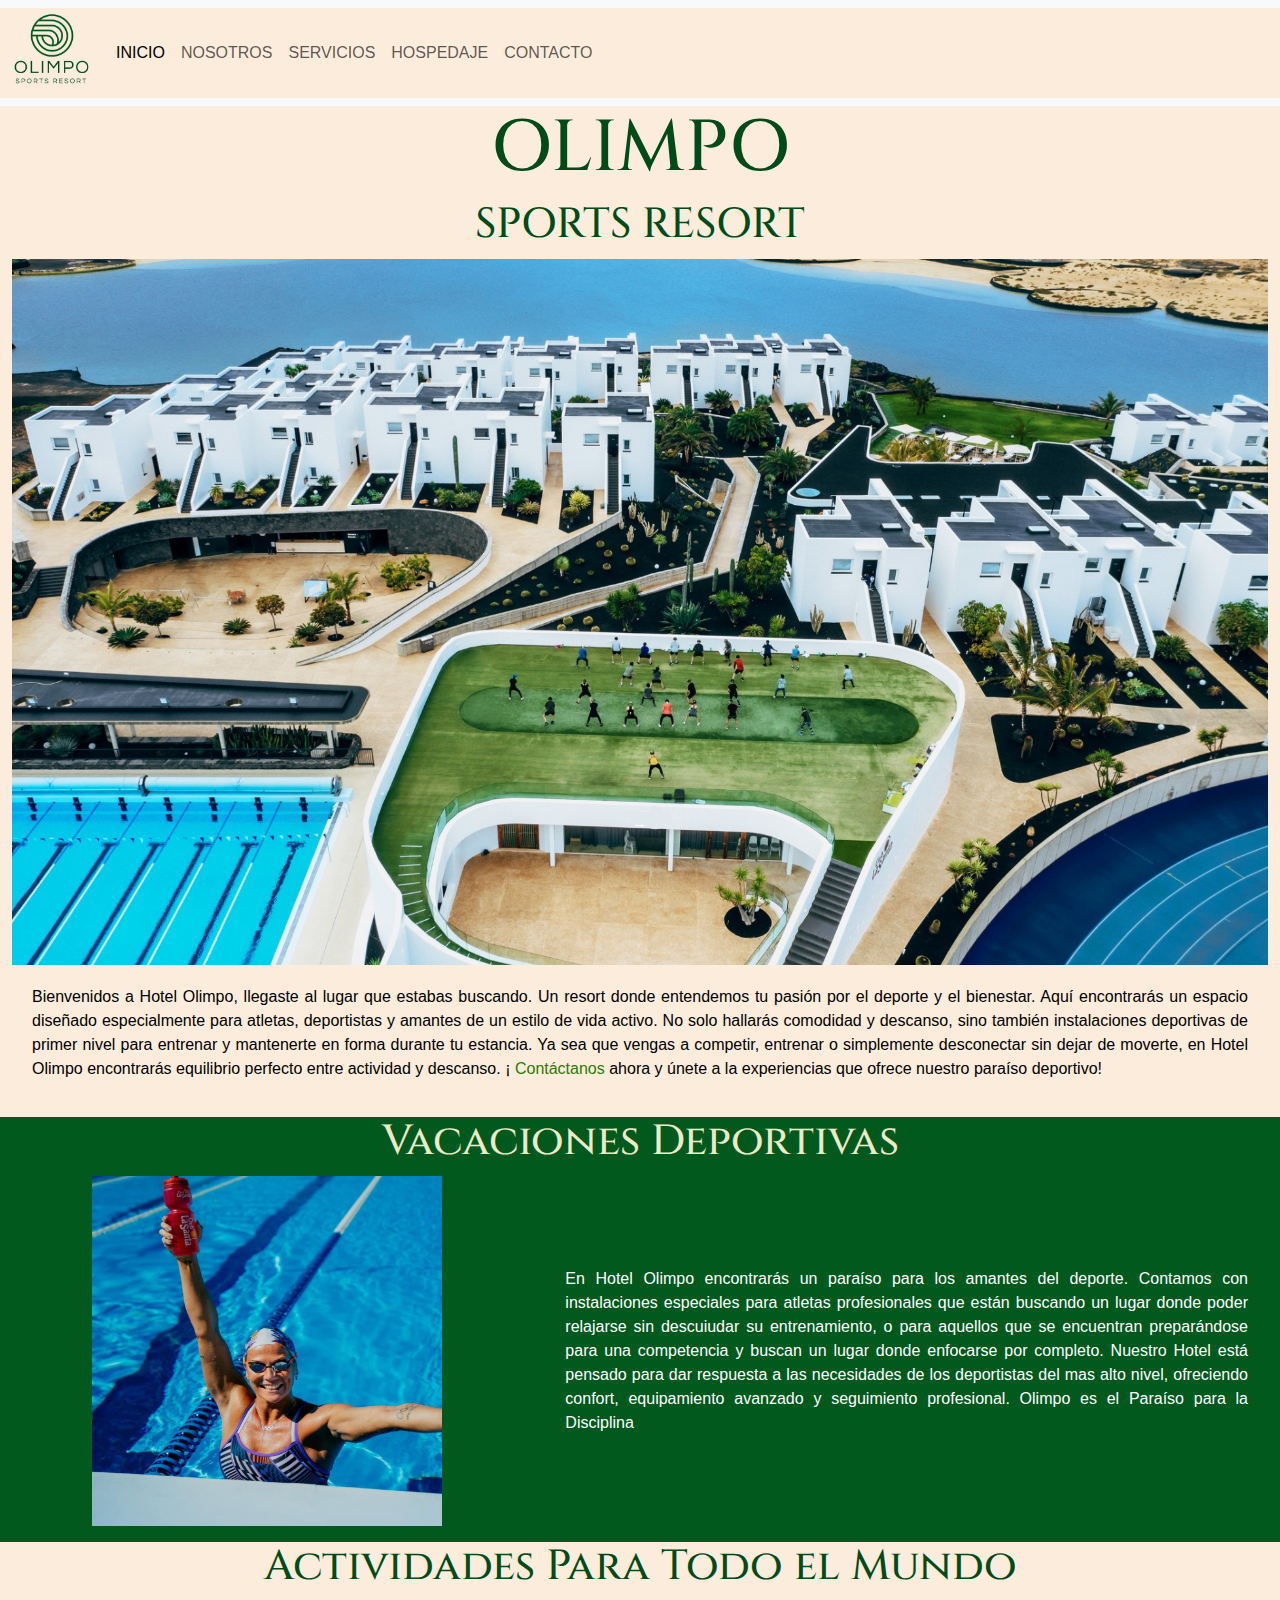
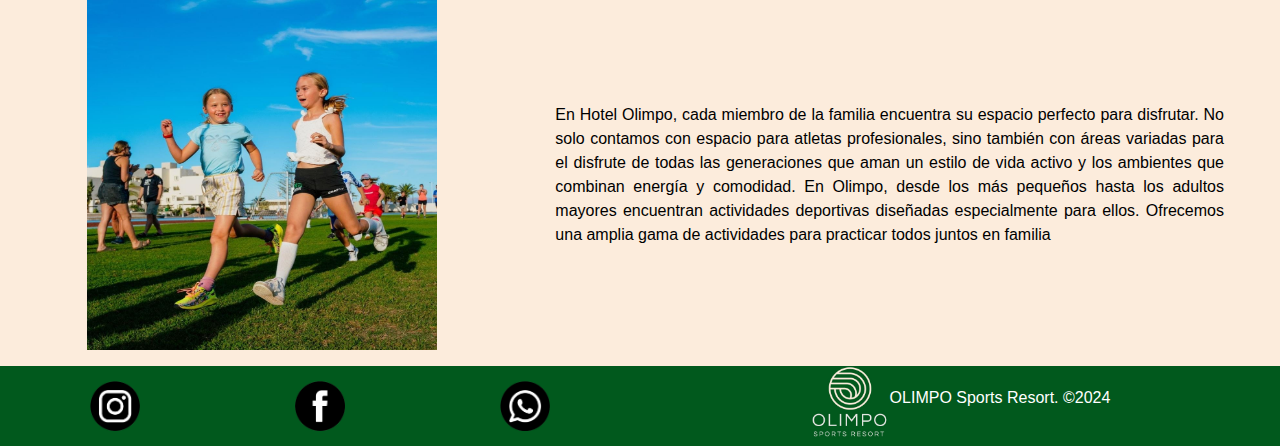
==== commit be998d78: "se realizo estilado de páginas secundarias" ====
--- a/index.html
+++ b/index.html
@@ -68,27 +68,27 @@
                     <p>Bienvenidos a Hotel Olimpo, llegaste al lugar que estabas buscando. Un resort donde entendemos tu pasión por el deporte y el bienestar. Aquí encontrarás un espacio diseñado especialmente para atletas, deportistas y amantes de un estilo de vida activo. No solo hallarás comodidad y descanso, sino también instalaciones deportivas de primer nivel para entrenar y mantenerte en forma durante tu estancia. Ya sea que vengas a competir, entrenar o simplemente desconectar sin dejar de moverte, en Hotel Olimpo encontrarás equilibrio perfecto entre actividad y descanso. ¡ <span><a href="./pages/contacto.html">Contáctanos</a></span> ahora y únete a la experiencias que ofrece nuestro paraíso deportivo!</p>
                 </div>
             </div>
-            <div class="row fondo-oscuro">
+            <div class="row fondo-oscuro-titulo">
                 <div class="col">
                     <h2 class="h2-fondo-oscuro">Vacaciones Deportivas</h2>
                 </div>
             </div>   
-            <div class="row fondo-oscuro">
+            <div class="row box2-home">
                 <div class="col-12 col-md-5">
                     <figure>
                         <img src="./assets/pro.jpeg" class="imagen-natacion-pro" alt="">
                     </figure>
                 </div>
-                <div class="col-12 col-md-7 p2-home">
-                    <p class="text-center p-fondo-oscuro">En Hotel Olimpo encontrarás un paraíso para los amantes del deporte. Contamos con instalaciones especiales para atletas profesionales que están buscando un lugar donde poder relajarse sin descuiudar su entrenamiento, o para aquellos que se encuentran preparándose para una competencia y buscan un lugar donde enfocarse por completo. Nuestro Hotel está pensado para dar respuesta a las necesidades de los deportistas del mas alto nivel, ofreciendo confort, equipamiento avanzado y seguimiento profesional. Olimpo es el Paraíso para la Disciplina</p>
+                <div class="col-12 col-md-7">
+                    <p>En Hotel Olimpo encontrarás un paraíso para los amantes del deporte. Contamos con instalaciones especiales para atletas profesionales que están buscando un lugar donde poder relajarse sin descuiudar su entrenamiento, o para aquellos que se encuentran preparándose para una competencia y buscan un lugar donde enfocarse por completo. Nuestro Hotel está pensado para dar respuesta a las necesidades de los deportistas del mas alto nivel, ofreciendo confort, equipamiento avanzado y seguimiento profesional. Olimpo es el Paraíso para la Disciplina</p>
                 </div>
             </div>
             <div class="row">
                 <div class="col">
-                    <h2 class="h2-fondo-claro">Actividades Para Todo el Mundo</h2>
+                    <h2>Actividades Para Todo el Mundo</h2>
                 </div>
-            <div class="row">
-                <div class="col-12 col-md-5">
+            <div class="row box3-home">
+                <div class="col-12 col-md-5 p3-home">
                     <figure>
                         <img src="./assets/family.jpeg" alt="" class="imagen-flia">
                     </figure>                
--- a/styles/styles.css
+++ b/styles/styles.css
@@ -104,33 +104,38 @@
   color: #2d7a03;
   text-decoration: none;
 }
-
-.fondo-oscuro {
-  background-color: #01591d;
-}
-
-.h2-fondo-oscuro {
-  color: #ffffff;
-  font-size: 56px;
-}
-.h2-fondo-oscuro div .p2-home {
-  display: flex;
-  flex-direction: row;
-  justify-content: space-around;
-  align-items: baseline;
-}
-
-.p-fondo-oscuro {
-  color: #ffffff;
-  font-family: "Monserrat", sans-serif;
-  text-align: justify;
-}
-
-figure {
-  display: flex;
-  flex-direction: row;
-  justify-content: space-around;
-  align-items: center;
+.box-portada p span a:hover {
+  color: #7b7618;
+}
+
+.fondo-oscuro-titulo {
+  border: 0;
+  background-color: #01591d;
+}
+.fondo-oscuro-titulo div h2 {
+  color: #eceac9;
+}
+
+.box2-home {
+  border: 0;
+  background-color: #01591d;
+}
+.box2-home div figure {
+  display: flex;
+  flex-direction: row;
+  justify-content: space-around;
+  align-items: center;
+}
+.box2-home div {
+  display: flex;
+  flex-direction: row;
+  justify-content: space-around;
+  align-items: center;
+}
+.box2-home div p {
+  color: #ffffff;
+  font-family: "Monserrat", sans-serif;
+  font-size: 16px;
 }
 
 .imagen-natacion-pro, .imagen-flia {
@@ -138,8 +143,26 @@
   height: 350px;
 }
 
+.box3-home div figure {
+  display: flex;
+  flex-direction: row;
+  justify-content: space-around;
+  align-items: center;
+}
+.box3-home div {
+  display: flex;
+  flex-direction: row;
+  justify-content: space-around;
+  align-items: center;
+}
+.box3-home div p {
+  color: #000000;
+  font-family: "Monserrat", sans-serif;
+  font-size: 16px;
+}
+
 /*Component nosotros*/
-.h1-nosotros {
+.h1-nosotros, .h1-contacto, .h1-instalaciones, .h1-servicios {
   font-family: "Cinzel", serif;
   color: #014b18;
   font-size: 56px;
@@ -147,21 +170,105 @@
   padding: 15px;
 }
 
-.p1-nosotros {
+.p-fondo-claro {
   padding: 20px;
   font-family: "Monserrat", sans-serif;
   color: #000000;
   font-size: 16px;
   text-align: justify;
 }
-.p1-nosotros span a {
+.p-fondo-claro span a {
   color: #2d7a03;
   text-decoration: none;
 }
 
-.staff-image {
-  width: 50px;
-  height: 50px;
+.box2-nosotros div h2 {
+  font-family: "Cinzel", serif;
+  text-align: center;
+  color: #014b18;
+  font-size: 42px;
+}
+
+.box-img-nosotros {
+  margin: 0;
+  border: 0;
+  padding-top: 10px;
+  background-color: #01591d;
+}
+.box-img-nosotros div figure {
+  display: flex;
+  flex-direction: row;
+  justify-content: space-around;
+  align-items: center;
+}
+
+.staf-image {
+  width: 250px;
+  height: 250px;
+}
+
+/*componente carrousel*/
+.carrousel-box {
+  padding: 10px;
+}
+
+h5 {
+  border: solid, white;
+  font-family: "Monserrat", sans-serif;
+  font-size: 15px;
+  background-color: rgba(1, 75, 24, 0.65);
+}
+
+.carousel-caption p {
+  font-family: "Monserrat", sans-serif;
+  background-color: rgba(1, 75, 24, 0.65);
+  border-radius: 10px;
+}
+
+/*component instalaciones*/
+.img-hospedaje {
+  width: 100%;
+}
+
+/*components contacto*/
+.fondo-oscuro {
+  background-color: #01591d;
+}
+.fondo-oscuro div p {
+  color: #ffffff;
+  font-family: "Monserrat", sans-serif;
+  font-size: 16px;
+}
+
+.h1-contacto {
+  color: #eceac9;
+}
+
+.img-contacto {
+  width: 100%;
+}
+
+.form-label, .form-check-label {
+  color: #ffffff;
+  font-family: "Monserrat", sans-serif;
+  font-size: 16px;
+}
+
+.button-container {
+  display: flex;
+  flex-direction: row;
+  justify-content: space-around;
+  align-items: center;
+  padding: 30px;
+}
+.button-container button {
+  background-color: #fcecdc;
+  color: #000000;
+  font-family: "Cinzel", serif;
+}
+.button-container button:hover {
+  background-color: #01591d;
+  color: #ffffff;
 }
 
 /*# sourceMappingURL=styles.css.map */
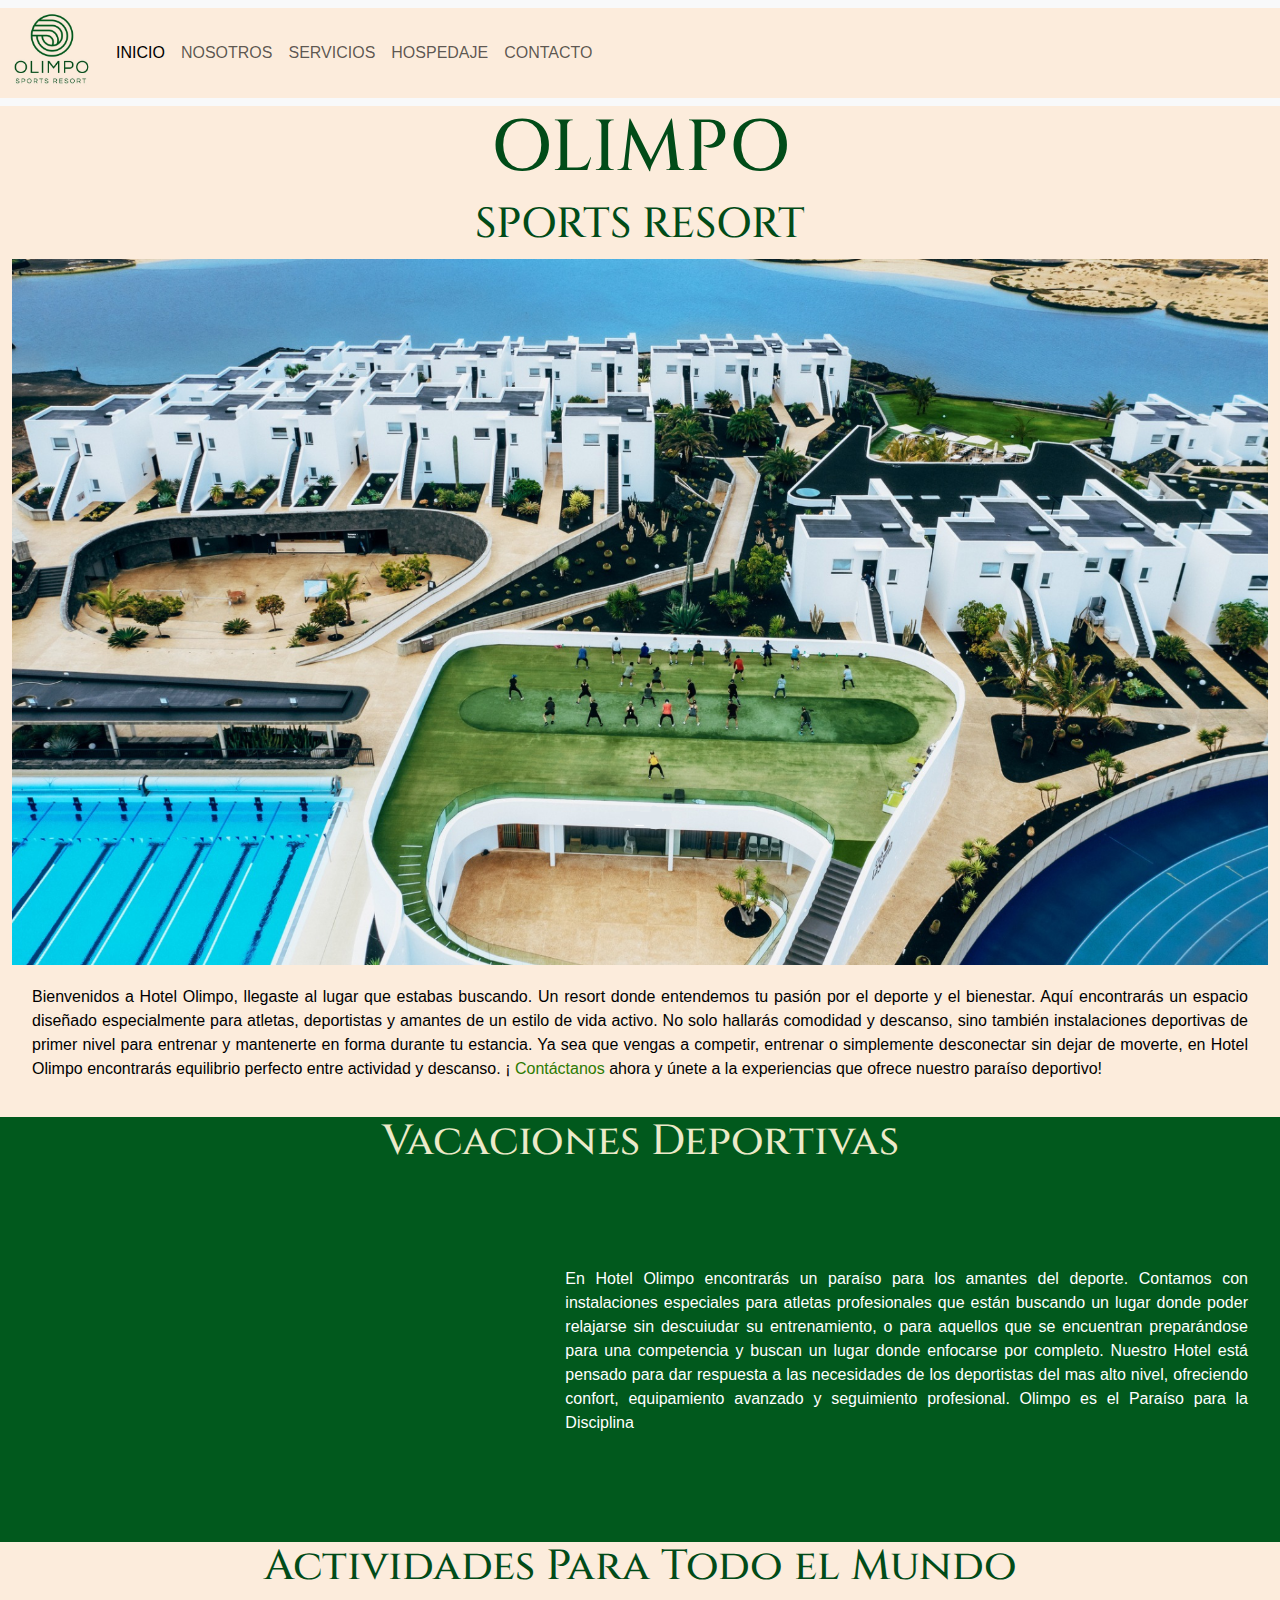
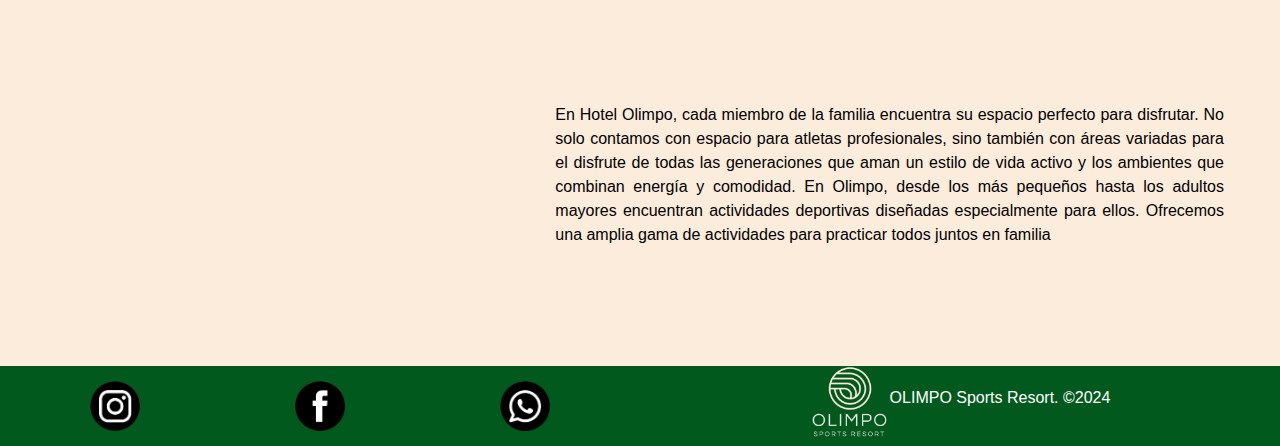
==== commit d384f7d0: "se agregaron animaciones" ====
--- a/index.html
+++ b/index.html
@@ -12,6 +12,8 @@
     <link href="https://fonts.googleapis.com/css2?family=Montserrat:ital,wght@0,100..900;1,100..900&display=swap" rel="stylesheet">
     <!--BOOTSTRAP-->
     <link href="https://cdn.jsdelivr.net/npm/bootstrap@5.3.3/dist/css/bootstrap.min.css" rel="stylesheet" integrity="sha384-QWTKZyjpPEjISv5WaRU9OFeRpok6YctnYmDr5pNlyT2bRjXh0JMhjY6hW+ALEwIH" crossorigin="anonymous">
+    <!--AOS-->
+    <link href="https://unpkg.com/aos@2.3.1/dist/aos.css" rel="stylesheet">
     <!--CSS-->
     <link rel="stylesheet" href="./styles/styles.css">
     <title>OLIMPO: Sports Resort</title>
@@ -75,9 +77,11 @@
             </div>   
             <div class="row box2-home">
                 <div class="col-12 col-md-5">
-                    <figure>
-                        <img src="./assets/pro.jpeg" class="imagen-natacion-pro" alt="">
-                    </figure>
+                    <div data-aos="fade-right">
+                        <figure>
+                            <img src="./assets/pro.jpeg" class="imagen-natacion-pro" alt="">
+                        </figure>
+                </div>
                 </div>
                 <div class="col-12 col-md-7">
                     <p>En Hotel Olimpo encontrarás un paraíso para los amantes del deporte. Contamos con instalaciones especiales para atletas profesionales que están buscando un lugar donde poder relajarse sin descuiudar su entrenamiento, o para aquellos que se encuentran preparándose para una competencia y buscan un lugar donde enfocarse por completo. Nuestro Hotel está pensado para dar respuesta a las necesidades de los deportistas del mas alto nivel, ofreciendo confort, equipamiento avanzado y seguimiento profesional. Olimpo es el Paraíso para la Disciplina</p>
@@ -89,9 +93,11 @@
                 </div>
             <div class="row box3-home">
                 <div class="col-12 col-md-5 p3-home">
-                    <figure>
-                        <img src="./assets/family.jpeg" alt="" class="imagen-flia">
-                    </figure>                
+                    <div data-aos="fade-right">
+                        <figure>
+                            <img src="./assets/family.jpeg" alt="" class="imagen-flia">
+                        </figure>  
+                    </div>              
                 </div>
                 <div class="col-12 col-md-7 p3-home">
                     <p>En Hotel Olimpo, cada miembro de la familia encuentra su espacio perfecto para disfrutar. No solo contamos con espacio para atletas profesionales, sino también con áreas variadas para el disfrute de todas las generaciones que aman un estilo de vida activo y los ambientes que combinan energía y comodidad. En Olimpo, desde los más pequeños hasta los adultos mayores encuentran actividades deportivas diseñadas especialmente para ellos. Ofrecemos una amplia gama de actividades para practicar todos juntos en familia</p>
@@ -124,5 +130,10 @@
     </footer>
     <!--SCRIPT BOOTSTRAP-->
     <script src="https://cdn.jsdelivr.net/npm/bootstrap@5.3.3/dist/js/bootstrap.bundle.min.js" integrity="sha384-YvpcrYf0tY3lHB60NNkmXc5s9fDVZLESaAA55NDzOxhy9GkcIdslK1eN7N6jIeHz" crossorigin="anonymous"></script>
+    <!--SCRIPT AOS-->
+    <script src="https://unpkg.com/aos@2.3.1/dist/aos.js"></script>
+    <script>
+        AOS.init();
+      </script>
 </body>
 </html>